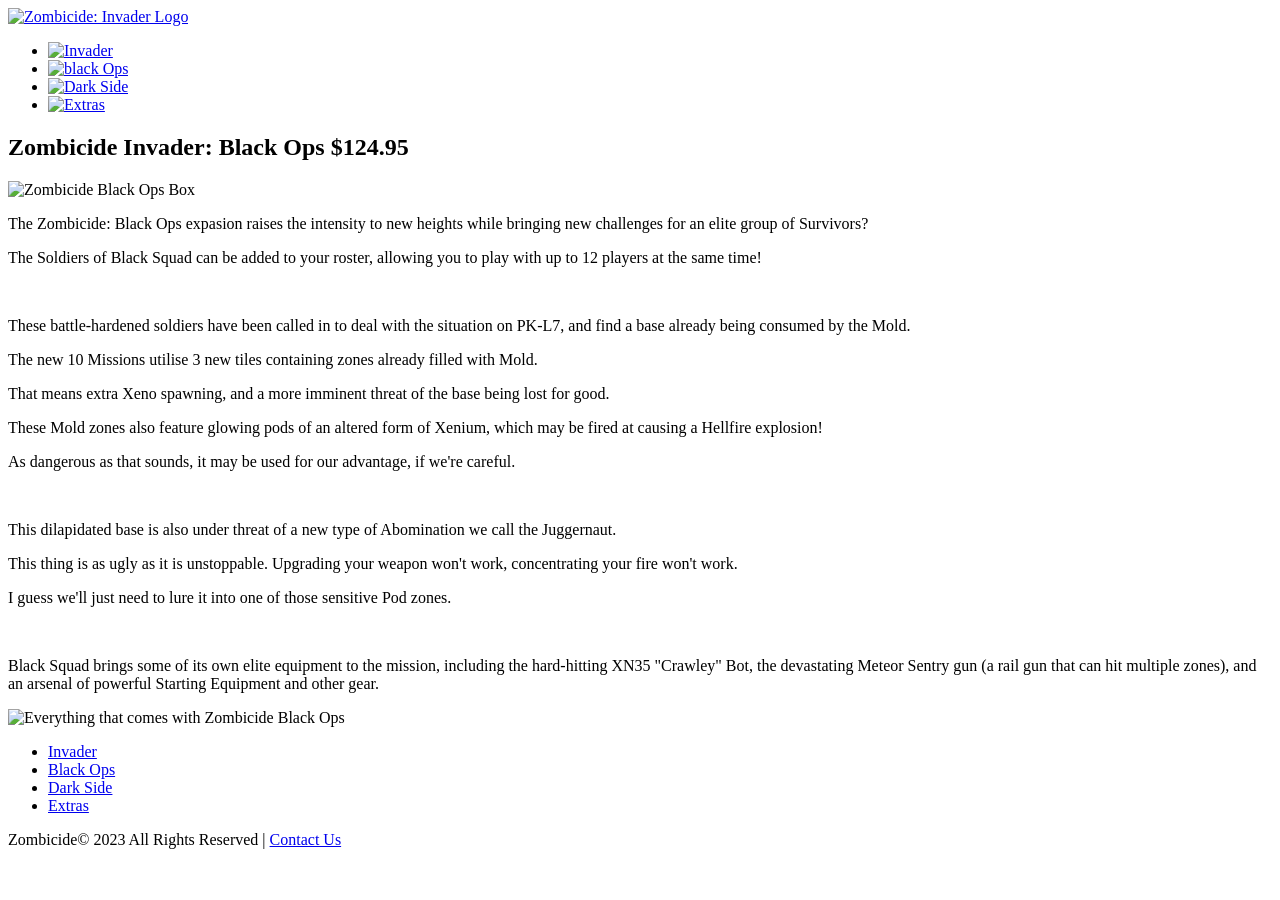
==== black-ops.html @ 382b24e2 "Add files via upload" ====
<html lang="en">
<head>
    <meta charset="UTF-8">
    <meta name="viewport" content="width=device-width, initial-scale=1.0">
    <link rel="stylesheet" href="includes/style.css">
    <link rel="preconnect" href="https://fonts.googleapis.com">
    <link rel="preconnect" href="https://fonts.gstatic.com" crossorigin>
    <link href="https://fonts.googleapis.com/css2?family=Oxanium:wght@200..800&display=swap" rel="stylesheet">
    <title>Zombicide: Invader</title>
</head>
<body>
    <header>
        <div id="logo">
            <a href="index.html"><img src="images/Main Nav/main-logo-edit-250x121.png" alt="Zombicide: Invader Logo"></a>
        </div>
        <nav id="nav">
            <ul>
                <li><a href="invader.html"><img src="images/Main Nav/invader-nav-250x73.png" alt="Invader"></a></li>
                <li><a href="black-ops.html"><img src="images/Main Nav/black-ops-nav-250x73.png" alt="black Ops"></a></li>
                <li><a href="dark-side.html"><img src="images/Main Nav/dark-side-nav-250x73.png" alt="Dark Side"></a></li>
                <li><a href="extras.html"><img src="images/Main Nav/extras-nav-250x73.png" alt="Extras"></a></li>
            </ul>
        </nav>
    </header>
    <aside>
        <h2>Zombicide Invader: Black Ops $124.95</h2>
        <img src="images/Game-Expansion-1-Black-Ops/zombicide-black-ops-box-400x400.png" alt="Zombicide Black Ops Box">
    </aside>
    <main>
        <p>The Zombicide: Black Ops expasion raises the intensity to new heights while bringing new challenges for an elite group of Survivors?</p>
        <p>The Soldiers of Black Squad can be added to your roster, allowing you to play with up to 12 players at the same time!</p>
        <br>
        <p>These battle-hardened soldiers have been called in to deal with the situation on PK-L7, and find a base already being consumed by the Mold.</p>
        <p>The new 10 Missions utilise 3 new tiles containing zones already filled with Mold.</p>
        <p>That means extra Xeno spawning, and a more imminent threat of the base being lost for good.</p>
        <p>These Mold zones also feature glowing pods of an altered form of Xenium, which may be fired at causing a Hellfire explosion!</p>
        <p>As dangerous as that sounds, it may be used for our advantage, if we're careful.</p>
        <br>
        <p>This dilapidated base is also under threat of a new type of Abomination we call the Juggernaut.</p>
        <p>This thing is as ugly as it is unstoppable. Upgrading your weapon won't work, concentrating your fire won't work.</p>
        <p>I guess we'll just need to lure it into one of those sensitive Pod zones.</p>
        <br>
        <p>Black Squad brings some of its own elite equipment to the mission, including the hard-hitting XN35 "Crawley" Bot, the devastating Meteor Sentry gun (a rail gun that can hit multiple zones), and an arsenal of powerful Starting Equipment and other gear.</p>
    </main>
        <img src="images/Game-Expansion-1-Black-Ops/black-ops-1-300x300.png" alt="Everything that comes with Zombicide Black Ops">
        <img src="images/Game-Expansion-1-Black-Ops/black-ops-2-300x239.png" alt="">
    <footer>
        <ul id="footer-nav">
            <li><a href="invader.html">Invader</a></li>
            <li><a href="black-ops.html">Black Ops</a></li>
            <li><a href="dark-side.html">Dark Side</a></li>
            <li><a href="extras.html">Extras</a></li>
        </ul>
        <p>Zombicide&copy 2023 All Rights Reserved      |    <a href="contact-us.html">Contact Us</a></p>
    </footer>
</body>
</html>
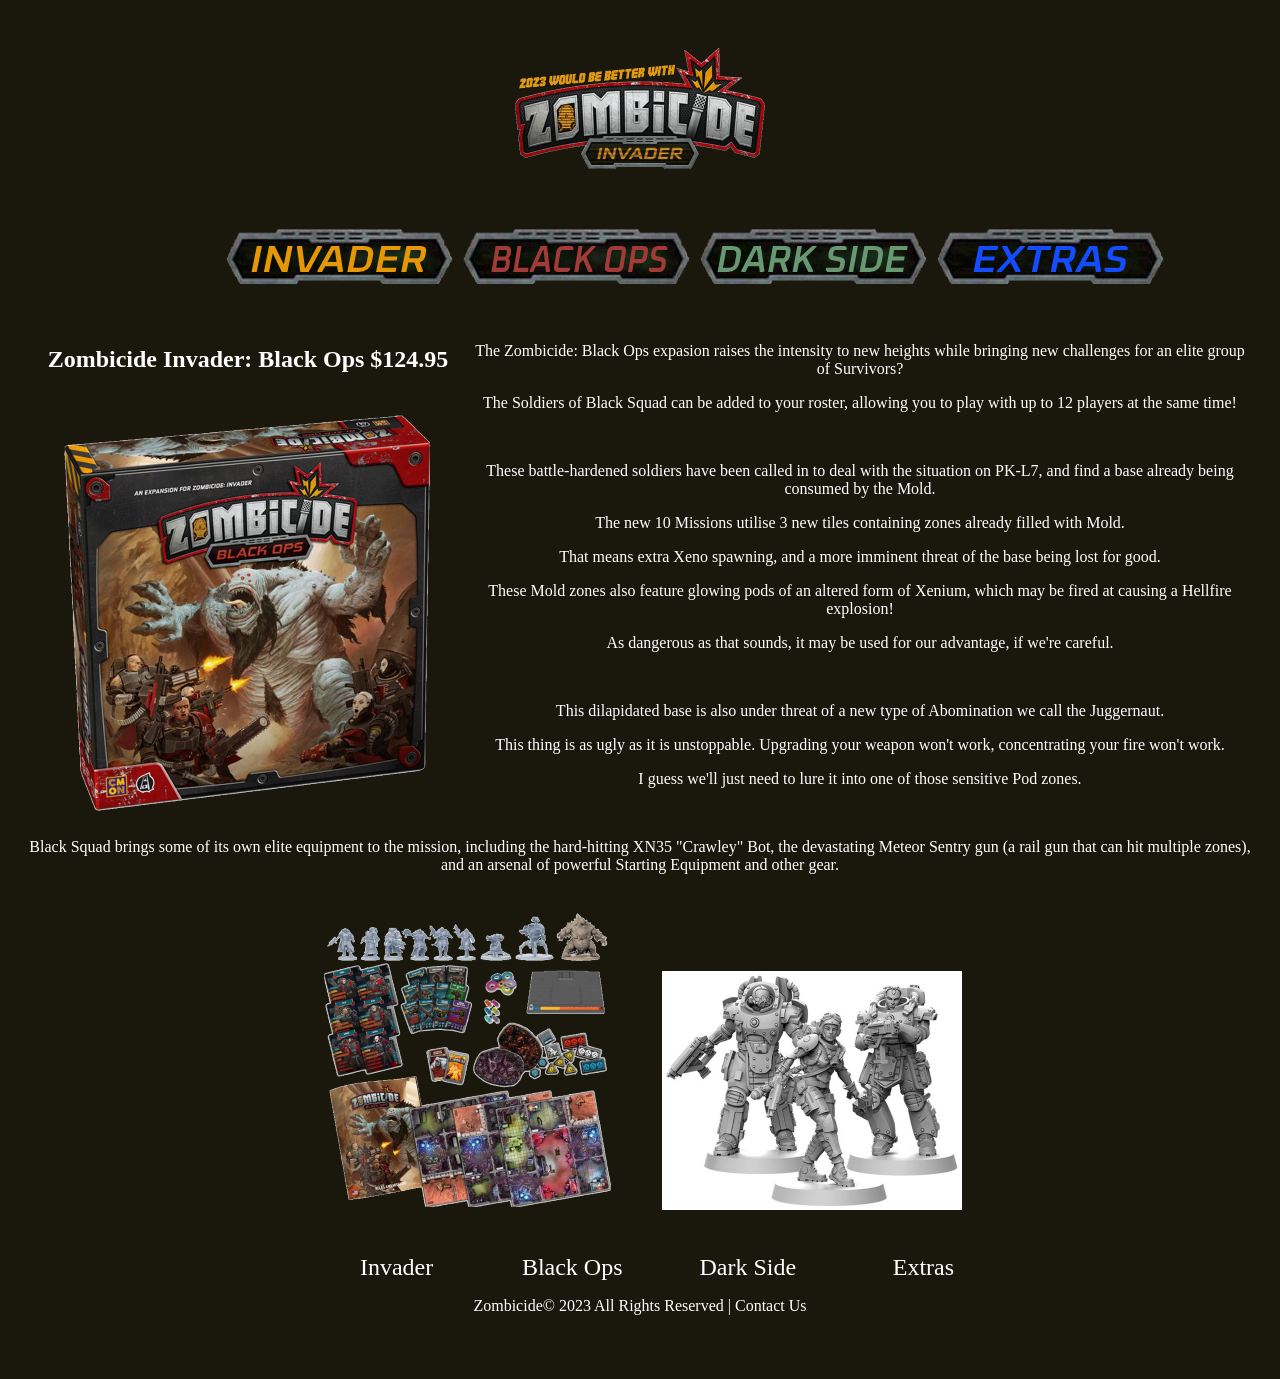
==== commit 578f5e14: "Update black-ops.html" ====
--- a/black-ops.html
+++ b/black-ops.html
@@ -2,7 +2,7 @@
 <head>
     <meta charset="UTF-8">
     <meta name="viewport" content="width=device-width, initial-scale=1.0">
-    <link rel="stylesheet" href="includes/style.css">
+    <link rel="stylesheet" href="style.css">
     <link rel="preconnect" href="https://fonts.googleapis.com">
     <link rel="preconnect" href="https://fonts.gstatic.com" crossorigin>
     <link href="https://fonts.googleapis.com/css2?family=Oxanium:wght@200..800&display=swap" rel="stylesheet">
@@ -11,20 +11,20 @@
 <body>
     <header>
         <div id="logo">
-            <a href="index.html"><img src="images/Main Nav/main-logo-edit-250x121.png" alt="Zombicide: Invader Logo"></a>
+            <a href="index.html"><img src="main-logo-edit-250x121.png" alt="Zombicide: Invader Logo"></a>
         </div>
         <nav id="nav">
             <ul>
-                <li><a href="invader.html"><img src="images/Main Nav/invader-nav-250x73.png" alt="Invader"></a></li>
-                <li><a href="black-ops.html"><img src="images/Main Nav/black-ops-nav-250x73.png" alt="black Ops"></a></li>
-                <li><a href="dark-side.html"><img src="images/Main Nav/dark-side-nav-250x73.png" alt="Dark Side"></a></li>
-                <li><a href="extras.html"><img src="images/Main Nav/extras-nav-250x73.png" alt="Extras"></a></li>
+                <li><a href="invader.html"><img src="invader-nav-250x73.png" alt="Invader"></a></li>
+                <li><a href="black-ops.html"><img src="black-ops-nav-250x73.png" alt="black Ops"></a></li>
+                <li><a href="dark-side.html"><img src="dark-side-nav-250x73.png" alt="Dark Side"></a></li>
+                <li><a href="extras.html"><img src="extras-nav-250x73.png" alt="Extras"></a></li>
             </ul>
         </nav>
     </header>
     <aside>
         <h2>Zombicide Invader: Black Ops $124.95</h2>
-        <img src="images/Game-Expansion-1-Black-Ops/zombicide-black-ops-box-400x400.png" alt="Zombicide Black Ops Box">
+        <img src="zombicide-black-ops-box-400x400.png" alt="Zombicide Black Ops Box">
     </aside>
     <main>
         <p>The Zombicide: Black Ops expasion raises the intensity to new heights while bringing new challenges for an elite group of Survivors?</p>
@@ -42,8 +42,8 @@
         <br>
         <p>Black Squad brings some of its own elite equipment to the mission, including the hard-hitting XN35 "Crawley" Bot, the devastating Meteor Sentry gun (a rail gun that can hit multiple zones), and an arsenal of powerful Starting Equipment and other gear.</p>
     </main>
-        <img src="images/Game-Expansion-1-Black-Ops/black-ops-1-300x300.png" alt="Everything that comes with Zombicide Black Ops">
-        <img src="images/Game-Expansion-1-Black-Ops/black-ops-2-300x239.png" alt="">
+        <img src="black-ops-1-300x300.png" alt="Everything that comes with Zombicide Black Ops">
+        <img src="black-ops-2-300x239.png" alt="">
     <footer>
         <ul id="footer-nav">
             <li><a href="invader.html">Invader</a></li>
@@ -54,4 +54,4 @@
         <p>Zombicide&copy 2023 All Rights Reserved      |    <a href="contact-us.html">Contact Us</a></p>
     </footer>
 </body>
-</html>+</html>
--- a/style.css
+++ b/style.css
@@ -0,0 +1,99 @@
+body {
+    background-color: #1a180d;
+    color: white;
+    font-family: Oxanium;
+    text-align: center;
+    padding: 20px;
+}
+
+.oxanium-<uniquifier> {
+    font-family: "Oxanium", sans-serif;
+    font-optical-sizing: auto;
+    font-weight: <weight>;
+    font-style: normal;
+}
+
+nav{
+    padding: 10px;
+    position: sticky;
+    top: 50px;
+}
+nav ul{
+    white-space: nowrap;
+    max-width: 1200px;
+    margin: 0 auto;
+}
+nav li{
+    width: 20%;
+    display: inline-block;
+    font-size: 24px;
+}
+nav li a{
+    text-decoration: none;
+}
+
+table {
+    text-align: center;
+}
+
+aside {
+    float: left;
+}
+
+img {
+    padding: 20px;
+}
+
+form label{
+    padding-right: 10px;
+}
+
+form input {
+    margin-bottom: 20px;
+}
+
+#First-Name {
+    padding-right: 150px;
+}
+
+#Last-Name {
+    padding-right: 150px;
+}
+
+#Email {
+    padding-right: 150px;
+}
+
+#Message {
+    padding-bottom: 120px;
+    padding-right: 150px;
+}
+
+#Submit {
+    
+}
+
+footer{
+    padding: 20px;
+    position: sticky;
+    top: 106px;
+}
+footer ul{
+    white-space: nowrap;
+    max-width: 1200px;
+    margin: 0 auto;
+}
+footer li{
+    width: 15%;
+    display: inline-block;
+    font-size: 24px;
+}
+footer li a{
+    text-decoration: none;
+    color: white;
+}
+
+footer p a {
+    text-decoration: none;
+    color: white;
+}
